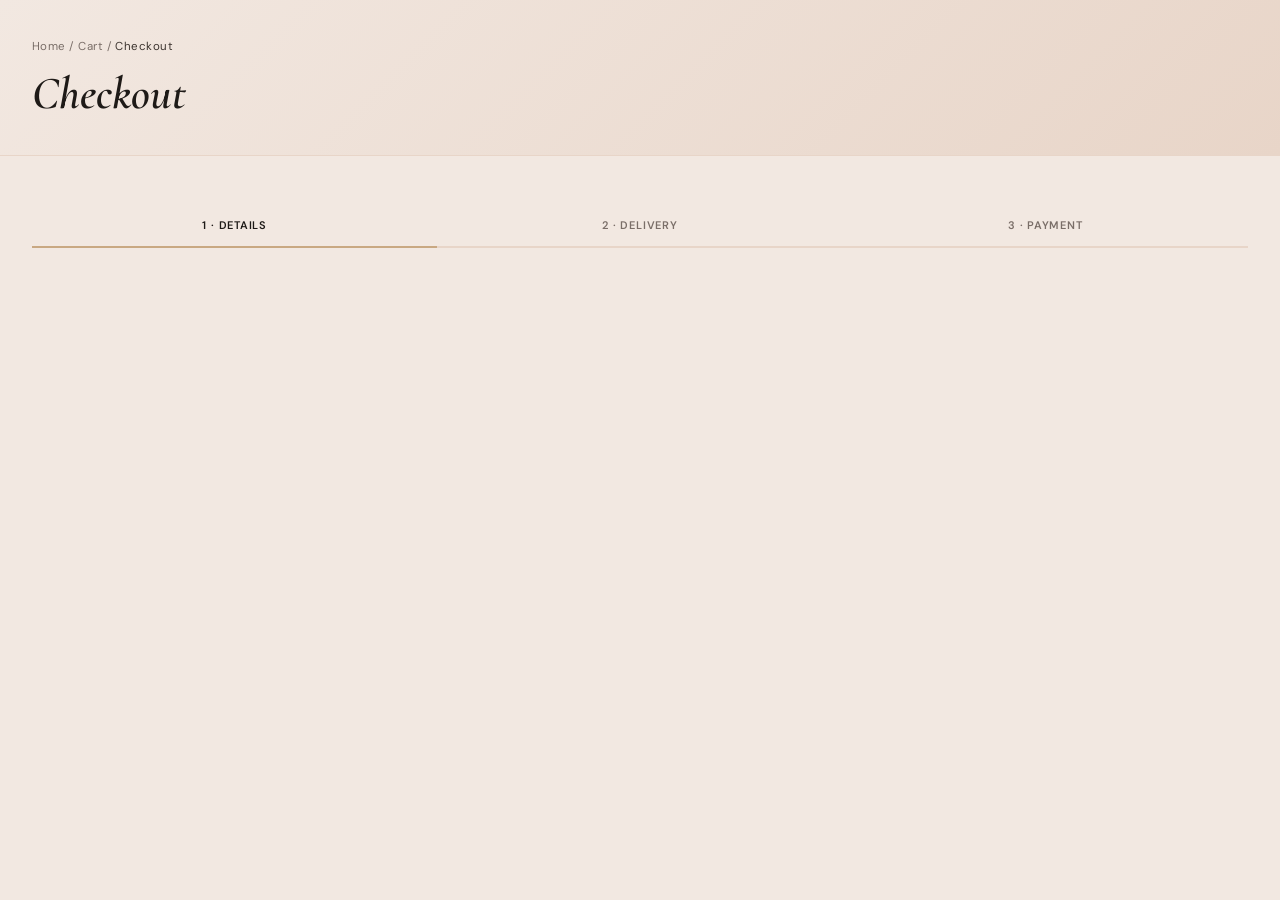
==== checkout.html @ ba0b03bd "Add files via upload" ====
<!DOCTYPE html>
<html lang="en">
<head>
  <meta charset="UTF-8" />
  <meta name="viewport" content="width=device-width, initial-scale=1.0" />
  <title>Checkout — House of Whiskers</title>
  <link rel="preconnect" href="https://fonts.googleapis.com" />
  <link rel="preconnect" href="https://fonts.gstatic.com" crossorigin />
  <link href="https://fonts.googleapis.com/css2?family=Cormorant+Garamond:ital,wght@0,400;0,500;0,600;0,700;1,400;1,600&family=DM+Sans:wght@300;400;500;600&display=swap" rel="stylesheet" />
  <link rel="stylesheet" href="styles.css" />
</head>
<body>
<div id="site-top"></div>

<div class="page-head"><div class="page-head-inner">
  <div class="crumbs"><a href="index.html">Home</a> / <a href="cart.html">Cart</a> / <span>Checkout</span></div>
  <h1 class="page-title">Checkout</h1>
</div></div>

<div class="section-pad">
  <div class="steps" id="steps">
    <div class="step on" id="step-1">1 · Details</div>
    <div class="step" id="step-2">2 · Delivery</div>
    <div class="step" id="step-3">3 · Payment</div>
  </div>
  <div id="coRoot"></div>
</div>

<div id="site-bottom"></div>
<script src="app.js"></script>
<script>
HOW.mountChrome();
const FREE_OVER = 149;
let step = 1;
let shipMethod = 'standard';
const SHIP = { standard:{label:'Standard',desc:'2–4 business days',price:9.95}, express:{label:'Express',desc:'1–2 business days',price:14.95} };

function totals(){
  const sub = HOW.cartSubtotal();
  let ship = SHIP[shipMethod].price;
  if(sub>=FREE_OVER && shipMethod==='standard') ship = 0;
  return { sub, ship, total: sub+ship };
}

function summaryCard(){
  const cart = HOW.getCart();
  const t = totals();
  const lines = cart.map(it=>{ const p=HOW.findProduct(it.id); return p?`<div class="summary-row"><span>${p.brand} ${p.name.split('—')[0].trim()} ×${it.qty}</span><span>${HOW.money(p.price*it.qty)}</span></div>`:''; }).join('');
  return `<div class="summary">
    <h3>Order Summary</h3>
    ${lines || '<p style="color:var(--mist);font-size:13px">Your cart is empty.</p>'}
    <div class="summary-row" style="border-top:1px solid var(--blush-mid);margin-top:8px;padding-top:12px"><span>Subtotal</span><span>${HOW.money(t.sub)}</span></div>
    <div class="summary-row"><span>Delivery (${SHIP[shipMethod].label})</span><span>${t.ship===0?'FREE':HOW.money(t.ship)}</span></div>
    <div class="summary-row total"><span>Total</span><span>${HOW.money(t.total)}</span></div>
  </div>`;
}

function render(){
  const cart = HOW.getCart();
  if(!cart.length){
    document.getElementById('coRoot').innerHTML = `<div class="empty-state"><div class="es-icon">🛒</div><p>Your cart is empty.</p><a href="shop.html" class="btn-primary" style="margin-top:16px">Start Shopping →</a></div>`;
    document.getElementById('steps').style.display='none';
    return;
  }
  [1,2,3].forEach(n=>{
    const el=document.getElementById('step-'+n);
    el.className='step'+(n===step?' on':n<step?' done':'');
  });

  let main = '';
  if(step===1){
    main = `<div class="block-card"><h3>Your details</h3>
      <div class="form-grid">
        <div class="field"><label>First name</label><input id="f_first" placeholder="Marnie" /></div>
        <div class="field"><label>Last name</label><input id="f_last" placeholder="Whiskerton" /></div>
        <div class="field full"><label>Email</label><input id="f_email" type="email" placeholder="you@example.com" /></div>
        <div class="field full"><label>Phone</label><input id="f_phone" placeholder="0400 000 000" /></div>
      </div>
      <button class="btn-primary btn-block" onclick="go(2)">Continue to delivery →</button>
    </div>`;
  } else if(step===2){
    main = `<div class="block-card"><h3>Delivery address</h3>
      <div class="form-grid">
        <div class="field full"><label>Street address</label><input id="f_addr" placeholder="1 Catnip Lane" /></div>
        <div class="field"><label>Suburb</label><input id="f_suburb" placeholder="Fitzroy" /></div>
        <div class="field"><label>State</label>
          <select id="f_state"><option>VIC</option><option>NSW</option><option>QLD</option><option>WA</option><option>SA</option><option>TAS</option><option>ACT</option><option>NT</option></select></div>
        <div class="field"><label>Postcode</label><input id="f_post" placeholder="3065" /></div>
      </div>
      <h3 style="margin-top:24px">Delivery method</h3>
      <div class="radio-row ${shipMethod==='standard'?'on':''}" onclick="setShip('standard')"><div><div class="rr-title">Standard</div><div class="rr-desc">2–4 business days</div></div><div class="rr-price">${HOW.cartSubtotal()>=FREE_OVER?'FREE':'$9.95'}</div></div>
      <div class="radio-row ${shipMethod==='express'?'on':''}" onclick="setShip('express')"><div><div class="rr-title">Express</div><div class="rr-desc">1–2 business days</div></div><div class="rr-price">$14.95</div></div>
      <div style="display:flex;gap:12px;margin-top:8px">
        <button class="btn-ghost" style="color:var(--ink);border-color:var(--blush-mid);flex:1;justify-content:center" onclick="go(1)">← Back</button>
        <button class="btn-primary" style="flex:2;justify-content:center" onclick="go(3)">Continue to payment →</button>
      </div>
    </div>`;
  } else {
    main = `<div class="block-card"><h3>Payment</h3>
      <p style="font-size:13px;color:var(--mist);margin-bottom:18px">This is a demo store — no card is charged and no details are stored.</p>
      <div class="form-grid">
        <div class="field full"><label>Card number</label><input placeholder="4242 4242 4242 4242" /></div>
        <div class="field"><label>Expiry</label><input placeholder="12 / 28" /></div>
        <div class="field"><label>CVC</label><input placeholder="123" /></div>
        <div class="field full"><label>Name on card</label><input placeholder="M Whiskerton" /></div>
      </div>
      <label style="display:flex;gap:10px;align-items:center;font-size:13px;color:var(--ink-soft);margin:6px 0 18px"><input type="checkbox" checked style="width:auto" /> Join the Whisker Club free and save up to 10% on this order</label>
      <div style="display:flex;gap:12px">
        <button class="btn-ghost" style="color:var(--ink);border-color:var(--blush-mid);flex:1;justify-content:center" onclick="go(2)">← Back</button>
        <button class="btn-primary" style="flex:2;justify-content:center" onclick="placeOrder()">Place Order · ${HOW.money(totals().total)} →</button>
      </div>
    </div>`;
  }

  document.getElementById('coRoot').innerHTML = `<div class="checkout-grid"><div>${main}</div>${summaryCard()}</div>`;
}

function go(n){ step=n; render(); window.scrollTo({top:0,behavior:'smooth'}); }
function setShip(m){ shipMethod=m; render(); }

async function placeOrder(){
  const btn = document.querySelector('.checkout-grid .btn-primary');
  // Save a pending order so the confirmation page can show details on return
  const order = { id: 'HOW' + Math.floor(100000+Math.random()*900000), total: totals().total, items: HOW.cartCount(), ship: SHIP[shipMethod].label };
  try { localStorage.setIt
---- styles.css ----
:root {
      --blush:    #F2E8E1;
      --blush-mid:#E8D5C8;
      --sand:     #C9A882;
      --sand-dk:  #A07850;
      --clay:     #8B5E3C;
      --ink:      #1E1A17;
      --ink-soft: #3D3530;
      --mist:     #7A6E68;
      --white:    #FFFFFF;
      --rose:     #D4796A;
      --leaf:     #3D6E52;
      --font-head:'Cormorant Garamond', Georgia, serif;
      --font-body:'DM Sans', system-ui, sans-serif;
    }
    *, *::before, *::after { box-sizing: border-box; margin: 0; padding: 0; }
    html { scroll-behavior: smooth; }
    body { font-family: var(--font-body); background: var(--blush); color: var(--ink); font-size: 15px; line-height: 1.65; }
    a { color: inherit; text-decoration: none; }
    img { display: block; width: 100%; height: 100%; object-fit: cover; }
    button { cursor: pointer; font-family: inherit; border: none; background: none; }

    /* ── ANNOUNCEMENT BAR ── */
    .announce {
      background: var(--ink);
      color: rgba(255,255,255,.7);
      font-size: 12px;
      letter-spacing: .05em;
      text-align: center;
      padding: 9px 16px;
      position: relative;
    }
    .announce strong { color: var(--sand); }
    .announce a { color: rgba(255,255,255,.7); text-decoration: underline; text-underline-offset: 3px; }

    /* ── UTIL BAR ── */
    .util-bar {
      background: var(--ink-soft);
      display: flex;
      justify-content: space-between;
      align-items: center;
      padding: 7px 32px;
      font-size: 11.5px;
      letter-spacing: .04em;
      color: rgba(255,255,255,.6);
    }
    .util-bar a { color: rgba(255,255,255,.6); transition: color .2s; }
    .util-bar a:hover { color: var(--sand); }
    .util-left, .util-right { display: flex; gap: 18px; align-items: center; }
    .util-pill {
      background: var(--sand-dk);
      color: #fff;
      font-size: 9.5px;
      font-weight: 600;
      letter-spacing: .1em;
      text-transform: uppercase;
      padding: 2px 7px;
      border-radius: 2px;
    }

    /* ── HEADER ── */
    .site-header {
      background: var(--white);
      position: sticky;
      top: 0;
      z-index: 900;
      box-shadow: 0 1px 0 var(--blush-mid), 0 4px 20px rgba(30,26,23,.06);
    }
    .header-inner {
      max-width: 1440px;
      margin: 0 auto;
      padding: 0 32px;
      height: 74px;
      display: flex;
      align-items: center;
      justify-content: space-between;
      gap: 24px;
    }

    /* Logo */
    .logo {
      display: flex;
      align-items: center;
      gap: 10px;
      flex-shrink: 0;
    }
    .logo-mark {
      width: 38px;
      height: 38px;
      background: var(--ink);
      border-radius: 50%;
      display: flex;
      align-items: center;
      justify-content: center;
      font-size: 18px;
    }
    .logo-text {
      display: flex;
      flex-direction: column;
      line-height: 1.1;
    }
    .logo-top {
      font-family: var(--font-head);
      font-size: 20px;
      font-weight: 600;
      color: var(--ink);
      letter-spacing: -.01em;
    }
    .logo-sub {
      font-size: 9px;
      letter-spacing: .18em;
      text-transform: uppercase;
      color: var(--sand-dk);
      font-weight: 500;
    }

    /* Nav */
    .main-nav { display: flex; list-style: none; }
    .main-nav > li { position: relative; }
    .main-nav > li > a {
      display: block;
      padding: 0 16px;
      height: 74px;
      line-height: 74px;
      font-size: 12.5px;
      font-weight: 500;
      letter-spacing: .07em;
      text-transform: uppercase;
      color: var(--ink-soft);
      transition: color .2s;
    }
    .main-nav > li > a:hover { color: var(--ink); }
    .main-nav > li > a::after {
      content: '';
      display: block;
      height: 2px;
      background: var(--sand);
      position: absolute;
      bottom: 0;
      left: 16px;
      right: 16px;
      transform: scaleX(0);
      transition: transform .25s;
    }
    .main-nav > li:hover > a::after { transform: scaleX(1); }

    /* Dropdown */
    .drop {
      position: absolute;
      top: 74px;
      left: -8px;
      background: var(--white);
      border-top: 2px solid var(--sand);
      box-shadow: 0 20px 48px rgba(30,26,23,.12);
      min-width: 210px;
      padding: 12px 0;
      display: none;
      z-index: 800;
    }
    .main-nav > li:hover .drop { display: block; }
    .drop-head {
      padding: 4px 20px 2px;
      font-size: 9.5px;
      font-weight: 600;
      letter-spacing: .14em;
      text-transform: uppercase;
      color: var(--mist);
    }
    .drop a {
      display: block;
      padding: 8px 20px;
      font-size: 13px;
      color: var(--ink-soft);
      transition: all .15s;
    }
    .drop a:hover { background: var(--blush); color: var(--ink); padding-left: 26px; }
    .drop hr { border: none; border-top: 1px solid var(--blush-mid); margin: 6px 0; }

    /* Actions */
    .header-actions { display: flex; align-items: center; gap: 6px; flex-shrink: 0; }
    .search-box {
      display: flex;
      align-items: center;
      gap: 8px;
      background: var(--blush);
      border: 1px solid var(--blush-mid);
      border-radius: 3px;
      padding: 7px 14px;
      transition: border-color .2s;
    }
    .search-box:focus-within { border-color: var(--sand); }
    .search-box input {
      border: none; background: transparent;
      font-size: 13px; font-family: inherit;
      color: var(--ink); outline: none; width: 180px;
    }
    .search-box input::placeholder { color: var(--mist); }
    .icon-btn {
      width: 38px; height: 38px;
      display: flex; align-items: center; justify-content: center;
      border-radius: 3px;
      color: var(--ink-soft);
      transition: all .2s;
      position: relative;
    }
    .icon-btn:hover { background: var(--blush); color: var(--ink); }
    .cart-count {
      position: absolute; top: 3px; right: 3px;
      background: var(--rose);
      color: #fff;
      font-size: 9px; font-weight: 700;
      width: 15px; height: 15px;
      border-radius: 50%;
      display: none;
      align-items: center; justify-content: center;
    }
    .cart-count.on { display: flex; }
    .hamburger { display: none; flex-direction: column; gap: 5px; padding: 9px; }
    .hamburger span { width: 21px; height: 1.5px; background: var(--ink); display: block; transition: all .3s; }

    /* ── DELIVERY BAR ── */
    .delivery-bar {
      background: var(--ink);
      display: flex;
      overflow-x: auto;
      scrollbar-width: none;
    }
    .delivery-bar::-webkit-scrollbar { display: none; }
    .d-item {
      flex: 1; min-width: 190px;
      display: flex; align-items: center; gap: 10px;
      padding: 12px 24px;
      border-right: 1px solid rgba(255,255,255,.07);
      cursor: pointer;
      transition: background .2s;
    }
    .d-item:hover { background: rgba(255,255,255,.04); }
    .d-icon { font-size: 18px; flex-shrink: 0; }
    .d-title {
      font-size: 11px; font-weight: 600;
      letter-spacing: .07em; text-transform: uppercase;
      color: var(--sand);
    }
    .d-desc { font-size: 11px; color: rgba(255,255,255,.45); margin-top: 1px; }

    /* ── HERO ── */
    .hero { position: relative; height: 580px; overflow: hidden; }
    .hero-track { display: flex; height: 100%; transition: transform .7s cubic-bezier(.4,0,.2,1); }
    .hero-slide {
      min-width: 100%; height: 100%;
      position: relative; display: flex; align-items: center;
    }
    .hero-img {
      position: absolute; inset: 0;
      background-size: cover;
      background-position: center;
    }
    /* Photo fallback gradients */
    .hero-img.slide-1 { background-image: url('images/sunglasses.jpg'), linear-gradient(135deg,#1E1A17 0%,#5C3D28 60%,#C9A882 100%); }
    .hero-img.slide-2 { background-image: url('images/kittens-sleeping.jpg'), linear-gradient(135deg,#2A2320 0%,#7A5C3A 60%,#C4A882 100%); }
    .hero-img.slide-3 { background-image: url('images/sweaters.jpg'), linear-gradient(135deg,#3D1E2A 0%,#884060 60%,#E8A0B0 100%); }
    .hero-shade {
      position: absolute; inset: 0;
      background: linear-gradient(to right, rgba(30,26,23,.78) 0%, rgba(30,26,23,.3) 55%, transparent 100%);
    }
    .hero-body {
      position: relative; z-index: 2;
      padding: 0 80px; max-width: 580px;
    }
    .hero-eyebrow {
      font-size: 10px; font-weight: 600;
      letter-spacing: .18em; text-transform: uppercase;
      color: var(--sand); margin-bottom: 14px;
      display: flex; align-items: center; gap: 10px;
    }
    .hero-eyebrow::before { content: ''; display: block; width: 28px; height: 1px; background: var(--sand); }
    .hero-h1 {
      font-family: var(--font-head);
      font-size: 58px; font-style: italic;
      line-height: 1.05; color: var(--white);
      margin-bottom: 18px; font-weight: 600;
    }
    .hero-p {
      font-size: 15px; color: rgba(255,255,255,.75);
      font-weight: 300; line-height: 1.7; margin-bottom: 30px;
    }
    .hero-ctas { display: flex; gap: 12px; flex-wrap: wrap; }
    .btn-primary {
      display: inline-flex; align-items: center; gap: 8px;
      background: var(--sand);
      color: var(--white);
      padding: 13px 28px;
      font-size: 12px; font-weight: 600;
      letter-spacing: .08em; text-transform: uppercase;
      transition: background .2s;
    }
    .btn-primary:hover { background: var(--sand-dk); }
    .btn-ghost {
      display: inline-flex; align-items: center; gap: 8px;
      border: 1px solid rgba(255,255,255,.4);
      color: var(--white);
      padding: 12px 28px;
      font-size: 12px; font-weight: 500;
      letter-spacing: .06em; text-transform: uppercase;
      transition: all .2s;
    }
    .btn-ghost:hover { background: rgba(255,255,255,.1); }
    .hero-dots {
      position: absolute; bottom: 28px; left: 80px;
      display: flex; gap: 7px; z-index: 3;
    }
    .hdot {
      width: 6px; height: 6px; border-radius: 50%;
      background: rgba(255,255,255,.35); cursor: pointer;
      transition: all .3s;
    }
    .hdot.on { background: var(--sand); width: 22px; border-radius: 3px; }
    .harr {
      position: absolute; top: 50%; transform: translateY(-50%);
      z-index: 3; width: 46px; height: 46px;
      display: flex; align-items: center; justify-content: center;
      background: rgba(255,255,255,.12); backdrop-filter: blur(6px);
      color: white; font-size: 20px; cursor: pointer;
      transition: background .2s;
    }
    .harr:hover { background: rgba(255,255,255,.22); }
    .hp { left: 20px; } .hn { right: 20px; }

    /* ── PET TABS ── */
    .pet-tabs-bar {
      background: var(--white);
      border-bottom: 1px solid var(--blush-mid);
    }
    .pet-tabs-inner {
      max-width: 1440px; margin: 0 auto;
      padding: 0 32px;
      display: flex; overflow-x: auto; scrollbar-width: none;
    }
    .pet-tabs-inner::-webkit-scrollbar { display: none; }
    .ptab {
      display: flex; flex-direction: column; align-items: center; gap: 3px;
      padding: 14px 22px;
      border-bottom: 2px solid transparent;
      cursor: pointer; transition: all .2s; white-space: nowrap;
    }
    .ptab:hover { border-bottom-color: var(--blush-mid); }
    .ptab.on { border-bottom-color: var(--sand); }
    .ptab-icon { font-size: 20px; }
    .ptab-label {
      font-size: 10.5px; font-weight: 600;
      letter-spacing: .07em; text-transform: uppercase;
      color: var(--mist);
    }
    .ptab.on .ptab-label { color: var(--ink); }

    /* ── SECTION WRAPPER ── */
    .sec { max-width: 1440px; margin: 0 auto; padding: 60px 32px; }
    .sec-sm { padding: 36px 32px; }
    .sec-head {
      display: flex; align-items: flex-end; justify-content: space-between;
      margin-bottom: 32px;
    }
    .sec-title {
      font-family: var(--font-head);
      font-size: 40px; font-weight: 600;
      color: var(--ink); margin-bottom: 4px;
    }
    .sec-sub { font-size: 14px; color: var(--mist); }
    .link-more {
      font-size: 11.5px; font-weight: 600;
      letter-spacing: .08em; text-transform: uppercase;
      color: var(--sand-dk);
      display: flex; align-items: center; gap: 5px;
      transition: gap .2s; white-space: nowrap; flex-shrink: 0;
    }
    .link-more:hover { gap: 9px; }

    /* ── QUICK CATS ── */
    .qgrid {
      display: grid;
      grid-template-columns: repeat(auto-fill, minmax(130px,1fr));
      gap: 14px;
    }
    .qcard {
      background: var(--white);
      border: 1px solid var(--blush-mid);
      padding: 18px 10px;
      display: flex; flex-direction: column; align-items: center; gap: 8px;
      text-align: center; cursor: pointer;
      transition: all .2s;
    }
    .qcard:hover {
      border-color: var(--sand);
      transform: translateY(-2px);
      box-shadow: 0 8px 24px rgba(30,26,23,.08);
    }
    .qcard-icon { font-size: 28px; }
    .qcard-name {
      font-size: 11px; font-weight: 600;
      letter-spacing: .05em; text-transform: uppercase;
      color: var(--ink-soft);
    }
    .qcard-ct { font-size: 10.5px; color: var(--mist); }

    /* ── PRODUCTS ── */
    .pgrid {
      display: grid;
      grid-template-columns: repeat(auto-fill, minmax(240px,1fr));
      gap: 22px;
    }
    .pcard {
      background: var(--white);
      border: 1px solid var(--blush-mid);
      position: relative; overflow: hidden;
      transition: all .25s;
    }
    .pcard:hover {
      border-color: var(--sand);
      transform: translateY(-3px);
      box-shadow: 0 14px 40px rgba(30,26,23,.1);
    }
    .pbadge {
      position: absolute; top: 10px; left: 10px; z-index: 2;
      font-size: 9px; font-weight: 700; letter-spacing: .1em; text-transform: uppercase;
      padding: 3px 7px;
    }
    .pbadge.dark { background: var(--ink); color: var(--blush); }
    .pbadge.rose { background: var(--rose); color: #fff; }
    .pbadge.leaf { background: var(--leaf); color: #fff; }
    .pwish {
      position: absolute; top: 8px; right: 8px; z-index: 2;
      width: 30px; height: 30px;
      border-radius: 50%; background: rgba(255,255,255,.9);
      display: flex; align-items: center; justify-content: center;
      font-size: 13px; opacity: 0; transition: opacity .2s;
    }
    .pcard:hover .pwish { opacity: 1; }
    .pimg {
      aspect-ratio: 1;
      background: var(--blush);
      display: flex; align-items: center; justify-content: center;
      font-size: 68px; overflow: hidden;
    }
    .pimg img { object-fit: contain; padding: 8px; }
    .pbody { padding: 16px; }
    .pbrand {
      font-size: 9.5px; font-weight: 600;
      letter-spacing: .12em; text-transform: uppercase;
      color: var(--sand-dk); margin-bottom: 4px;
    }
    .pname { font-size: 13.5px; font-weight: 500; line-height: 1.4; margin-bottom: 8px; }
    .pstars { display: flex; align-items: center; gap: 4px; margin-bottom: 9px; }
    .stars-row { color: var(--sand); font-size: 11px; letter-spacing: 1px; }
    .rcount { font-size: 10.5px; color: var(--mist); }
    .pprice { display: flex; align-items: baseline; gap: 7px; margin-bottom: 12px; flex-wrap: wrap; }
    .price-now { font-size: 17px; font-weight: 600; }
    .price-was { font-size: 12px; color: var(--mist); text-decoration: line-through; }
    .price-save { font-size: 11px; color: var(--leaf); font-weight: 500; }
    .btn-add {
      width: 100%; padding: 11px;
      background: var(--ink); color: var(--white);
      font-size: 11.5px; font-weight: 600;
      letter-spacing: .08em; text-transform: uppercase;
      transition: background .2s;
    }
    .btn-add:hover { background: var(--sand-dk); }
    .btn-add.added { background: var(--leaf); }

    /* ── LIFESTYLE BANNER ── */
    .life-grid {
      display: grid;
      grid-template-columns: 1fr 1fr;
      gap: 20px;
    }
    .life-tall { grid-row: span 2; }
    .life-card {
      position: relative; overflow: hidden;
      background: var(--blush-mid);
      display: flex; align-items: flex-end;
    }
    .life-card img,
    .life-card-bg {
      position: absolute; inset: 0;
      object-fit: cover; width: 100%; height: 100%;
      background-size: cover; background-position: center;
      transition: transform .5s;
    }
    .life-tall { min-height: 500px; }
    .life-short { min-height: 235px; }
    .life-card:hover img,
    .life-card:hover .life-card-bg { transform: scale(1.04); }
    .life-shade {
      position: absolute; inset: 0;
      background: linear-gradient(to top, rgba(30,26,23,.75) 0%, transparent 55%);
    }
    .life-copy {
      position: relative; z-index: 1; padding: 24px;
    }
    .life-tag {
      font-size: 9.5px; font-weight: 600;
      letter-spacing: .14em; text-transform: uppercase;
      color: var(--sand); margin-bottom: 6px;
    }
    .life-title {
      font-family: var(--font-head);
      font-size: 26px; font-style: italic;
      color: var(--white); margin-bottom: 10px; line-height: 1.2;
    }
    .life-cta {
      font-size: 11px; font-weight: 600;
      letter-spacing: .08em; text-transform: uppercase;
      color: var(--sand); display: flex; align-items: center; gap: 5px;
      transition: gap .2s;
    }
    .life-card:hover .life-cta { gap: 9px; }

    /* ── PHOTO FEATURE (The stars of the show) ── */
    .feature-strip {
      background: var(--ink);
      padding: 72px 32px;
    }
    .feature-inner {
      max-width: 1440px; margin: 0 auto;
      display: grid;
      grid-template-columns: 1fr 1fr;
      gap: 64px;
      align-items: center;
    }
    .feature-imgs {
      display: grid;
      grid-template-columns: 1fr 1fr;
      grid-template-rows: 1fr 1fr;
      gap: 10px;
      height: 480px;
    }
    .fimg {
      overflow: hidden;
      background: var(--ink-soft);
    }
    .fimg.tall { grid-row: span 2; }
    .fimg img,
    .fimg-bg {
      width: 100%; height: 100%;
      object-fit: cover;
      background-size: cover; background-position: center top;
      transition: transform .5s;
    }
    .fimg:hover img,
    .fimg:hover .fimg-bg { transform: scale(1.05); }
    .feature-copy { }
    .f-eyebrow {
      font-size: 10px; font-weight: 600;
      letter-spacing: .18em; text-transform: uppercase;
      color: var(--sand); margin-bottom: 16px;
      display: flex; align-items: center; gap: 10px;
    }
    .f-eyebrow::before { content:''; display:block; width:24px; height:1px; background:var(--sand); }
    .f-title {
      font-family: var(--font-head);
      font-size: 46px; font-style: italic; font-weight: 600;
      color: var(--white); line-height: 1.1; margin-bottom: 20px;
    }
    .f-body {
      font-size: 15px; color: rgba(255,255,255,.6);
      font-weight: 300; line-height: 1.8; margin-bottom: 28px;
    }
    .f-list { list-style: none; margin-bottom: 32px; }
    .f-list li {
      display: flex; align-items: center; gap: 10px;
      font-size: 14px; color: rgba(255,255,255,.7);
      padding: 7px 0; border-bottom: 1px solid rgba(255,255,255,.06);
    }
    .f-list li::before { content: '—'; color: var(--sand); font-size: 12px; }

    /* ── SERVICES DARK ── */
    .services-wrap {
      background: var(--ink-soft);
      padding: 72px 32px;
    }
    .services-inner { max-width: 1440px; margin: 0 auto; }
    .s-head { margin-bottom: 44px; }
    .s-eyebrow {
      font-size: 10px; font-weight: 600;
      letter-spacing: .16em; text-transform: uppercase;
      color: var(--sand); margin-bottom: 12px;
    }
    .s-title {
      font-family: var(--font-head);
      font-size: 42px; font-style: italic; font-weight: 600;
      color: var(--white); max-width: 480px; line-height: 1.15;
    }
    .s-desc { font-size: 15px; color: rgba(255,255,255,.5); font-weight: 300; margin-top: 10px; max-width: 520px; }
    .sgrid {
      display: grid;
      grid-template-columns: repeat(auto-fill, minmax(195px,1fr));
      gap: 2px;
    }
    .scard {
      background: rgba(255,255,255,.04);
      padding: 28px 22px;
      transition: background .2s; cursor: pointer;
    }
    .scard:hover { background: rgba(255,255,255,.08); }
    .scard-icon { font-size: 28px; margin-bottom: 14px; }
    .scard-name { font-size: 14px; font-weight: 600; color: var(--white); margin-bottom: 6px; }
    .scard-desc { font-size: 12.5px; color: rgba(255,255,255,.45); line-height: 1.6; }
    .scard-link {
      display: inline-flex; align-items: center; gap: 5px; margin-top: 12px;
      font-size: 10.5px; font-weight: 600; letter-spacing: .08em; text-transform: uppercase;
      color: var(--sand); transition: gap .2s;
    }
    .scard-link:hover { gap: 9px; }

    /* ── EXT SERVICES ── */
    .ext-grid {
      display: grid;
      grid-template-columns: repeat(auto-fill, minmax(150px,1fr));
      gap: 10px;
    }
    .ecard {
      background: var(--white);
      border: 1px solid var(--blush-mid);
      padding: 18px 12px;
      display: flex; flex-direction: column; align-items: center; gap: 7px;
      text-align: center; cursor: pointer;
      transition: all .2s;
    }
    .ecard:hover {
      border-color: var(--sand);
      transform: translateY(-2px);
      box-shadow: 0 8px 20px rgba(30,26,23,.07);
    }
    .ecard-icon { font-size: 26px; }
    .ecard-name { font-size: 11.5px; font-weight: 600; letter-spacing: .03em; color: var(--ink); }

    /* ── INSTAGRAM GRID ── */
    .ig-section { background: var(--white); padding: 1px 0; }
    .ig-grid {
      display: grid;
      grid-template-columns: repeat(6, 1fr);
      gap: 4px;
    }
    .ig-cell {
      aspect-ratio: 1;
      background: var(--blush);
      overflow: hidden; position: relative;
      cursor: pointer;
    }
    .ig-cell img,
    .ig-cell-bg {
      width: 100%; height: 100%;
      object-fit: cover;
      background-size: cover; background-position: center;
      transition: transform .4s;
    }
    .ig-cell:hover img,
    .ig-cell:hover .ig-cell-bg { transform: scale(1.08); }
    .ig-overlay {
      position: absolute; inset: 0;
      background: rgba(30,26,23,.5);
      display: flex; align-items: center; justify-content: center;
      opacity: 0; transition: opacity .3s;
      font-size: 22px; color: white;
    }
    .ig-cell:hover .ig-overlay { opacity: 1; }

    /* ── JOURNAL ── */
    .art-grid {
      display: grid;
      grid-template-columns: repeat(auto-fill, minmax(300px,1fr));
      gap: 22px;
    }
    .acard {
      background: var(--white);
      border: 1px solid var(--blush-mid);
      overflow: hidden;
      transition: all .25s; cursor: pointer;
    }
    .acard:hover {
      border-color: var(--sand);
      transform: translateY(-3px);
      box-shadow: 0 12px 36px rgba(30,26,23,.09);
    }
    .aimg {
      height: 210px;
      background: var(--blush-mid);
      overflow: hidden; position: relative;
      display: flex; align-items: center; justify-content: center;
      font-size: 60px;
    }
    .aimg img,
    .aimg-bg {
      position: absolute; inset: 0;
      object-fit: cover; width: 100%; height: 100%;
      background-size: cover; background-position: center;
    }
    .abody { padding: 20px; }
    .atag {
      font-size: 9.5px; font-weight: 600;
      letter-spacing: .12em; text-transform: uppercase;
      color: var(--sand-dk); margin-bottom: 7px;
    }
    .atitle {
      font-family: var(--font-head);
      font-size: 22px; color: var(--ink);
      margin-bottom: 8px; line-height: 1.25;
    }
    .aexcerpt { font-size: 13px; color: var(--mist); line-height: 1.65; }
    .afoot {
      display: flex; justify-content: space-between; align-items: center;
      padding: 13px 20px; border-top: 1px solid var(--blush-mid);
    }
    .ameta { font-size: 11px; color: var(--mist); }
    .aread { font-size: 11px; font-weight: 600; letter-spacing: .06em; text-transform: uppercase; color: var(--sand-dk); }

    /* ── TRUST ── */
    .trust-bg { background: var(--blush-mid); padding: 32px; }
    .trust-inner {
      max-width: 1440px; margin: 0 auto;
      display: grid; grid-template-columns: repeat(3,1fr); gap: 2px;
    }
    .tcard {
      background: var(--white); padding: 22px 24px;
      display: flex; align-items: center; gap: 16px;
    }
    .ticon { font-size: 30px; flex-shrink: 0; }
    .ttitle { font-size: 13.5px; font-weight: 600; margin-bottom: 2px; }
    .tdesc { font-size: 12px; color: var(--mist); line-height: 1.5; }

    /* ── NEWSLETTER ── */
    .nl-section {
      background: var(--sand);
      padding: 64px 32px; text-align: center;
    }
    .nl-eyebrow {
      font-size: 10px; font-weight: 600;
      letter-spacing: .16em; text-transform: uppercase;
      color: rgba(255,255,255,.7); margin-bottom: 10px;
    }
    .nl-title {
      font-family: var(--font-head);
      font-size: 42px; font-style: italic; font-weight: 600;
      color: var(--white); margin-bottom: 10px;
    }
    .nl-desc { font-size: 15px; color: rgba(255,255,255,.8); font-weight: 300; margin-bottom: 28px; }
    .nl-form { display: flex; max-width: 420px; margin: 0 auto; }
    .nl-form input {
      flex: 1; padding: 14px 16px;
      border: none; font-size: 13.5px; font-family: inherit;
      background: rgba(255,255,255,.92); color: var(--ink); outline: none;
    }
    .nl-form input::placeholder { color: var(--mist); }
    .nl-form button {
      padding: 14px 22px;
      background: var(--ink); color: var(--white);
      font-size: 11.5px; font-weight: 600;
      letter-spacing: .08em; text-transform: uppercase;
      transition: background .2s;
    }
    .nl-form button:hover { background: var(--ink-soft); }

    /* ── FOOTER ── */
    footer { background: var(--ink); color: rgba(255,255,255,.6); padding: 60px 32px 28px; }
    .foot-inner { max-width: 1440px; margin: 0 auto; }
    .foot-top {
      display: grid;
      grid-template-columns: 2.2fr 1fr 1fr 1fr 1fr;
      gap: 48px;
      padding-bottom: 44px;
      border-bottom: 1px solid rgba(255,255,255,.08);
      margin-bottom: 28px;
    }
    .foot-brand { }
    .foot-logo {
      font-family: var(--font-head);
      font-size: 26px; font-style: italic; font-weight: 600;
      color: var(--white); margin-bottom: 6px;
    }
    .foot-url {
      font-size: 11px; color: var(--sand);
      letter-spacing: .06em; margin-bottom: 14px;
    }
    .foot-tagline { font-size: 13px; color: rgba(255,255,255,.45); font-weight: 300; line-height: 1.7; margin-bottom: 20px; }
    .socials { display: flex; gap: 8px; }
    .sbtn {
      width: 34px; height: 34px; border-radius: 50%;
      border: 1px solid rgba(255,255,255,.14);
      display: flex; align-items: center; justify-content: center;
      font-size: 13px; transition: all .2s;
    }
    .sbtn:hover { border-color: var(--sand); background: rgba(201,168,130,.1); }
    .foot-col h4 {
      font-size: 10px; font-weight: 600;
      letter-spacing: .12em; text-transform: uppercase;
      color: var(--white); margin-bottom: 14px;
    }
    .foot-col ul { list-style: none; }
    .foot-col li { margin-bottom: 8px; }
    .foot-col a {
      font-size: 12.5px; color: rgba(255,255,255,.5);
      transition: color .2s;
    }
    .foot-col a:hover { color: var(--sand); }
    .foot-bottom {
      display: flex; justify-content: space-between; align-items: center;
      font-size: 11.5px; color: rgba(255,255,255,.3); flex-wrap: wrap; gap: 10px;
    }
    .foot-legal { display: flex; gap: 18px; flex-wrap: wrap; }
    .foot-legal a { color: rgba(255,255,255,.3); transition: color .2s; }
    .foot-legal a:hover { color: rgba(255,255,255,.6); }

    /* ── CART DRAWER ── */
    .cart-overlay {
      position: fixed; inset: 0;
      background: rgba(30,26,23,.5);
      z-index: 1090; opacity: 0; pointer-events: none; transition: opacity .3s;
    }
    .cart-overlay.on { opacity: 1; pointer-events: all; }
    .cart-drawer {
      position: fixed; top: 0; right: 0; bottom: 0; width: 390px;
      background: var(--white); z-index: 1091;
      display: flex; flex-direction: column;
      transform: translateX(100%);
      transition: transform .35s cubic-bezier(.4,0,.2,1);
    }
    .cart-drawer.on { transform: translateX(0); }
    .cart-hd {
      display: flex; align-items: center; justify-content: space-between;
      padding: 18px 22px; border-bottom: 1px solid var(--blush-mid);
    }
    .cart-hd h3 {
      font-family: var(--font-head); font-size: 24px; font-style: italic;
    }
    .cart-x { width: 34px; height: 34px; display: flex; align-items: center; justify-content: center; font-size: 20px; color: var(--mist); }
    .cart-x:hover { color: var(--ink); }
    .cart-bd { flex: 1; overflow-y: auto; padding: 20px 22px; }
    .cart-empty-s { text-align: center; padding: 52px 20px; color: var(--mist); }
    .cart-empty-s .ci { font-size: 44px; margin-bottom: 14px; }
    .ci-row {
      display: flex; gap: 12px; padding: 14px 0;
      border-bottom: 1px solid var(--blush-mid);
    }
    .ci-thumb {
      width: 60px; height: 60px; flex-shrink: 0;
      background: var(--blush);
      display: flex; align-items: center; justify-content: center;
      font-size: 26px;
    }
    .ci-info { flex: 1; }
    .ci-name { font-size: 13px; font-weight: 500; margin-bottom: 3px; }
    .ci-price { font-size: 14px; font-weight: 600; }
    .ci-qty { display: flex; align-items: center; gap: 9px; margin-top: 5px; }
    .qbtn {
      width: 22px; height: 22px;
      border: 1px solid var(--blush-mid);
      display: flex; align-items: center; justify-content: center;
      font-size: 13px; color: var(--ink-soft);
      transition: all .15s;
    }
    .qbtn:hover { border-color: var(--sand); color: var(--sand-dk); }
    .qn { font-size: 13px; font-weight: 500; min-width: 18px; text-align: center; }
    .ci-rm { font-size: 11.5px; color: var(--mist); text-decoration: underline; margin-left: 6px; cursor: pointer; }
    .cart-ft {
      padding: 18px 22px; border-top: 1px solid var(--blush-mid);
    }
    .cart-total-row {
      display: flex; justify-content: space-between; align-items: center;
      margin-bottom: 14px;
    }
    .ct-lbl { font-size: 13px; color: var(--mist); }
    .ct-val { font-size: 20px; font-weight: 600; }
    .btn-chk {
      width: 100%; padding: 14px;
      background: var(--ink); color: var(--white);
      font-size: 12px; font-weight: 600;
      letter-spacing: .08em; text-transform: uppercase;
      margin-bottom: 9px; transition: background .2s;
    }
    .btn-chk:hover { background: var(--sand-dk); }
    .btn-cont {
      width: 100%; padding: 11px;
      border: 1px solid var(--blush-mid);
      font-size: 12px; font-weight: 500;
      letter-spacing: .05em; text-transform: uppercase;
      color: var(--ink-soft); transition: all .2s;
    }
    .btn-cont:hover { border-color: var(--ink); color: var(--ink); }

    /* ── MOBILE ── */
    .mob-ov {
      position: fixed; inset: 0;
      background: rgba(30,26,23,.5);
      z-index: 870; opacity: 0; pointer-events: none; transition: opacity .3s;
    }
    .mob-ov.on { opacity: 1; pointer-events: all; }
    .mob-nav {
      position: fixed; top: 0; left: 0; bottom: 0; width: 280px;
      background: var(--white); z-index: 871;
      transform: translateX(-100%); transition: transform .35s cubic-bezier(.4,0,.2,1);
      overflow-y: auto; padding: 24px 0;
    }
    .mob-nav.on { transform: translateX(0); }
    .mob-logo {
      font-family: var(--font-head); font-size: 20px; font-style: italic; font-weight: 600;
      padding: 0 18px 18px; border-bottom: 1px solid var(--blush-mid); margin-bottom: 8px;
    }
    .mob-nav a {
      display: block; padding: 12px 18px;
      font-size: 14px; color: var(--ink-soft);
      border-bottom: 1px solid var(--blush);
      transition: background .15s;
    }
    .mob-nav a:hover { background: var(--blush); }

    /* ── TOAST ── */
    .toast {
      position: fixed; bottom: 22px; left: 50%;
      transform: translateX(-50%) translateY(70px);
      background: var(--ink); color: var(--white);
      padding: 11px 22px;
      font-size: 13px; font-weight: 500;
      border-left: 3px solid var(--sand);
      z-index: 2000; white-space: nowrap;
      transition: transform .4s cubic-bezier(.4,0,.2,1);
    }
    .toast.on { transform: translateX(-50%) translateY(0); }

    /* ── RESPONSIVE ── */
    @media (max-width: 1024px) {
      .main-nav { display: none; }
      .hamburger { display: flex; }
      .foot-top { grid-template-columns: 1fr 1fr; gap: 28px; }
      .feature-inner { grid-template-columns: 1fr; }
      .feature-imgs { height: 360px; }
    }
    @media (max-width: 768px) {
      .hero { height: 460px; }
      .hero-h1 { font-size: 40px; }
      .hero-body { padding: 0 28px; }
      .hero-dots { left: 28px; }
      .life-grid { grid-template-columns: 1fr; }
      .life-tall { grid-row: auto; }
      .ig-grid { grid-template-columns: repeat(3,1fr); }
      .trust-inner { grid-template-columns: 1fr; }
      .nl-form { flex-direction: column; }
      .foot-top { grid-template-columns: 1fr; gap: 20px; }
      .search-box { display: none; }
      .util-bar .util-right { display: none; }
    }

/* ════════════════════════════════════════════════════════════
   ADDED — MULTI-PAGE COMPONENTS
   ════════════════════════════════════════════════════════════ */

/* ── PAGE HEADER / BREADCRUMB ── */
.page-head {
  background: linear-gradient(135deg, var(--blush) 0%, var(--blush-mid) 100%);
  border-bottom: 1px solid var(--blush-mid);
}
.page-head-inner { max-width: 1440px; margin: 0 auto; padding: 38px 32px; }
.crumbs { font-size: 11.5px; letter-spacing: .04em; color: var(--mist); margin-bottom: 12px; }
.crumbs a { color: var(--mist); }
.crumbs a:hover { color: var(--sand-dk); }
.crumbs span { color: var(--ink-soft); }
.page-title {
  font-family: var(--font-head); font-size: 46px; font-weight: 600;
  font-style: italic; color: var(--ink); line-height: 1.05;
}
.page-lead { font-size: 15px; color: var(--mist); max-width: 620px; margin-top: 10px; font-weight: 300; }

/* ── LAYOUT WITH SIDEBAR (shop) ── */
.shop-layout { display: grid; grid-template-columns: 230px 1fr; gap: 38px; }
.shop-aside { }
.filter-block { margin-bottom: 28px; }
.filter-block h4 {
  font-size: 10.5px; font-weight: 600; letter-spacing: .12em; text-transform: uppercase;
  color: var(--ink); margin-bottom: 12px; padding-bottom: 9px; border-bottom: 1px solid var(--blush-mid);
}
.filter-link {
  display: flex; justify-content: space-between; align-items: center;
  padding: 6px 0; font-size: 13px; color: var(--ink-soft); cursor: pointer; transition: color .15s;
}
.filter-link:hover { color: var(--sand-dk); }
.filter-link.on { color: var(--sand-dk); font-weight: 600; }
.filter-link .fcount { font-size: 11px; color: var(--mist); }
.shop-main { }
.shop-toolbar {
  display: flex; justify-content: space-between; align-items: center;
  margin-bottom: 22px; flex-wrap: wrap; gap: 12px;
}
.shop-count { font-size: 13px; color: var(--mist); }
.shop-sort { display: flex; align-items: center; gap: 8px; }
.shop-sort select {
  font-family: inherit; font-size: 12.5px; padding: 8px 12px;
  border: 1px solid var(--blush-mid); background: var(--white); color: var(--ink); border-radius: 3px;
}

/* ── PRODUCT DETAIL ── */
.pd-wrap { display: grid; grid-template-columns: 1fr 1fr; gap: 56px; align-items: flex-start; }
.pd-gallery { }
.pd-main-img {
  aspect-ratio: 1; background: var(--white); border: 1px solid var(--blush-mid);
  display: flex; align-items: center; justify-content: center; font-size: 150px;
  overflow: hidden; margin-bottom: 12px;
}
.pd-main-img img { object-fit: contain; padding: 24px; }
.pd-thumbs { display: grid; grid-template-columns: repeat(4,1fr); gap: 10px; }
.pd-thumb {
  aspect-ratio: 1; background: var(--white); border: 1px solid var(--blush-mid);
  display: flex; align-items: center; justify-content: center; font-size: 34px; cursor: pointer; transition: border-color .2s;
}
.pd-thumb:hover, .pd-thumb.on { border-color: var(--sand); }
.pd-info { }
.pd-brand { font-size: 11px; font-weight: 600; letter-spacing: .12em; text-transform: uppercase; color: var(--sand-dk); margin-bottom: 8px; }
.pd-name { font-family: var(--font-head); font-size: 36px; font-weight: 600; line-height: 1.15; margin-bottom: 14px; }
.pd-rate { display: flex; align-items: center; gap: 8px; margin-bottom: 18px; }
.pd-price-row { display: flex; align-items: baseline; gap: 12px; margin-bottom: 6px; flex-wrap: wrap; }
.pd-price { font-size: 30px; font-weight: 600; }
.pd-was { font-size: 16px; color: var(--mist); text-decoration: line-through; }
.pd-save-pill { font-size: 11px; font-weight: 700; letter-spacing: .05em; text-transform: uppercase; background: var(--rose); color: #fff; padding: 3px 8px; }
.pd-member { font-size: 13px; color: var(--leaf); margin-bottom: 22px; }
.pd-desc { font-size: 14.5px; color: var(--ink-soft); line-height: 1.8; margin-bottom: 24px; }
.pd-qty-row { display: flex; align-items: center; gap: 16px; margin-bottom: 20px; }
.pd-qty { display: flex; align-items: center; border: 1px solid var(--blush-mid); }
.pd-qty button { width: 40px; height: 44px; font-size: 18px; color: var(--ink-soft); }
.pd-qty button:hover { background: var(--blush); }
.pd-qty span { min-width: 44px; text-align: center; font-weight: 600; }
.pd-actions { display: flex; gap: 12px; margin-bottom: 28px; }
.pd-actions .btn-primary { flex: 1; justify-content: center; padding: 16px; }
.pd-meta-list { list-style: none; border-top: 1px solid var(--blush-mid); padding-top: 20px; }
.pd-meta-list li { display: flex; gap: 10px; font-size: 13px; color: var(--ink-soft); padding: 6px 0; }
.pd-meta-list li b { color: var(--ink); }
.pd-tabs { border-top: 1px solid var(--blush-mid); margin-top: 56px; padding-top: 40px; }
.pd-tabs-nav { display: flex; gap: 28px; border-bottom: 1px solid var(--blush-mid); margin-bottom: 24px; }
.pd-tabs-nav button {
  padding: 0 0 14px; font-size: 13px; font-weight: 600; letter-spacing: .06em; text-transform: uppercase;
  color: var(--mist); border-bottom: 2px solid transparent; margin-bottom: -1px;
}
.pd-tabs-nav button.on { color: var(--ink); border-bottom-color: var(--sand); }
.pd-panel { display: none; font-size: 14px; color: var(--ink-soft); line-height: 1.8; max-width: 760px; }
.pd-panel.on { display: block; }
.review { border-bottom: 1px solid var(--blush-mid); padding: 16px 0; }
.review-top { display: flex; justify-content: space-between; margin-bottom: 6px; }
.review-name { font-weight: 600; color: var(--ink); font-size: 13px; }

/* ── CART PAGE ── */
.cartpage { display: grid; grid-template-columns: 1fr 360px; gap: 40px; align-items: flex-start; }
.cart-line {
  display: grid; grid-template-columns: 90px 1fr auto; gap: 18px; align-items: center;
  padding: 20px 0; border-bottom: 1px solid var(--blush-mid);
}
.cart-line-img { width: 90px; height: 90px; background: var(--white); border: 1px solid var(--blush-mid); display: flex; align-items: center; justify-content: center; font-size: 40px; }
.cart-line-brand { font-size: 10px; font-weight: 600; letter-spacing: .1em; text-transform: uppercase; color: var(--sand-dk); }
.cart-line-name { font-size: 14.5px; font-weight: 500; margin: 3px 0 8px; }
.cart-line-ctrls { display: flex; align-items: center; gap: 16px; }
.cart-line-price { font-size: 17px; font-weight: 600; text-align: right; }
.cart-rm-link { font-size: 12px; color: var(--mist); text-decoration: underline; cursor: pointer; }
.summary {
  background: var(--white); border: 1px solid var(--blush-mid); padding: 26px;
  position: sticky; top: 96px;
}
.summary h3 { font-family: var(--font-head); font-size: 24px; margin-bottom: 18px; }
.summary-row { display: flex; justify-content: space-between; font-size: 13.5px; color: var(--ink-soft); padding: 7px 0; }
.summary-row.total { border-top: 1px solid var(--blush-mid); margin-top: 8px; padding-top: 14px; font-size: 18px; font-weight: 600; color: var(--ink); }
.summary .btn-primary { width: 100%; justify-content: center; margin-top: 18px; padding: 15px; }
.ship-note { font-size: 12px; color: var(--mist); margin-top: 12px; text-align: center; }
.progress-ship { background: var(--blush); border-radius: 20px; height: 7px; overflow: hidden; margin: 8px 0 4px; }
.progress-ship i { display: block; height: 100%; background: var(--leaf); border-radius: 20px; transition: width .4s; }

/* ── FORMS / CHECKOUT ── */
.form-grid { display: grid; grid-template-columns: 1fr 1fr; gap: 16px; }
.field { display: flex; flex-direction: column; gap: 6px; margin-bottom: 16px; }
.field.full { grid-column: 1 / -1; }
.field label { font-size: 11.5px; font-weight: 600; letter-spacing: .06em; text-transform: uppercase; color: var(--ink-soft); }
.field input, .field select, .field textarea {
  font-family: inherit; font-size: 14px; padding: 12px 14px;
  border: 1px solid var(--blush-mid); background: var(--white); color: var(--ink); border-radius: 3px; outline: none; transition: border-color .2s;
}
.field input:focus, .field select:focus, .field textarea:focus { border-color: var(--sand); }
.checkout-grid { display: grid; grid-template-columns: 1fr 380px; gap: 44px; align-items: flex-start; }
.steps { display: flex; gap: 0; margin-bottom: 32px; }
.step { flex: 1; text-align: center; font-size: 11px; font-weight: 600; letter-spacing: .07em; text-transform: uppercase; color: var(--mist); padding-bottom: 12px; border-bottom: 2px solid var(--blush-mid); }
.step.on { color: var(--ink); border-bottom-color: var(--sand); }
.step.done { color: var(--leaf); border-bottom-color: var(--leaf); }
.block-card { background: var(--white); border: 1px solid var(--blush-mid); padding: 28px; margin-bottom: 22px; }
.block-card h3 { font-family: var(--font-head); font-size: 24px; margin-bottom: 18px; }
.radio-row { display: flex; gap: 12px; align-items: center; padding: 14px 16px; border: 1px solid var(--blush-mid); margin-bottom: 10px; cursor: pointer; transition: border-color .2s; }
.radio-row:hover { border-color: var(--sand); }
.radio-row.on { border-color: var(--sand); background: var(--blush); }
.radio-row .rr-title { font-size: 14px; font-weight: 500; }
.radio-row .rr-desc { font-size: 12px; color: var(--mist); }
.radio-row .rr-price { margin-left: auto; font-weight: 600; }

/* ── CONFIRMATION ── */
.confirm-hero { text-align: center; max-width: 600px; margin: 0 auto; padding: 30px 0; }
.confirm-check { width: 78px; height: 78px; border-radius: 50%; background: var(--leaf); color: #fff; display: flex; align-items: center; justify-content: center; font-size: 40px; margin: 0 auto 22px; }

/* ── ARTICLE ── */
.article-body { max-width: 720px; margin: 0 auto; }
.article-body .lead { font-size: 19px; line-height: 1.6; color: var(--ink-soft); font-weight: 300; margin-bottom: 28px; }
.article-body h2 { font-family: var(--font-head); font-size: 30px; margin: 36px 0 14px; }
.article-body p { font-size: 16px; line-height: 1.85; color: var(--ink-soft); margin-bottom: 20px; }
.article-body ul { margin: 0 0 20px 22px; }
.article-body li { font-size: 16px; line-height: 1.8; color: var(--ink-soft); margin-bottom: 8px; }
.article-hero-img { height: 420px; background: var(--blush-mid); background-size: cover; background-position: center; margin-bottom: 36px; }
.pull { border-left: 3px solid var(--sand); padding: 4px 0 4px 22px; margin: 28px 0; font-family: var(--font-head); font-size: 24px; font-style: italic; color: var(--ink); }

/* ── GENERIC CONTENT ── */
.content-narrow { max-width: 820px; margin: 0 auto; }
.content-narrow h2 { font-family: var(--font-head); font-size: 32px; margin: 34px 0 14px; }
.content-narrow h3 { font-size: 16px; font-weight: 600; margin: 22px 0 8px; }
.content-narrow p { font-size: 15px; line-height: 1.85; color: var(--ink-soft); margin-bottom: 16px; }
.content-narrow ul { margin: 0 0 18px 22px; }
.content-narrow li { font-size: 15px; line-height: 1.8; color: var(--ink-soft); margin-bottom: 7px; }

/* ── FAQ / ACCORDION ── */
.faq { border-bottom: 1px solid var(--blush-mid); }
.faq-q { display: flex; justify-content: space-between; align-items: center; padding: 18px 0; font-size: 15.5px; font-weight: 500; cursor: pointer; }
.faq-q span { font-size: 22px; color: var(--sand-dk); transition: transform .2s; }
.faq.on .faq-q span { transform: rotate(45deg); }
.faq-a { max-height: 0; overflow: hidden; transition: max-height .3s; }
.faq-a p { font-size: 14px; color: var(--mist); line-height: 1.75; padding-bottom: 18px; }

/* ── DASH / ACCOUNT ── */
.dash-grid { display: grid; grid-template-columns: 240px 1fr; gap: 38px; align-items: flex-start; }
.dash-nav { background: var(--white); border: 1px solid var(--blush-mid); }
.dash-nav a { display: block; padding: 13px 18px; font-size: 13.5px; color: var(--ink-soft); border-bottom: 1px solid var(--blush); }
.dash-nav a:hover, .dash-nav a.on { background: var(--blush); color: var(--ink); }
.stat-row { display: grid; grid-template-columns: repeat(3,1fr); gap: 16px; margin-bottom: 28px; }
.stat-card { background: var(--white); border: 1px solid var(--blush-mid); padding: 22px; }
.stat-num { font-family: var(--font-head); font-size: 34px; color: var(--ink); }
.stat-lbl { font-size: 12px; color: var(--mist); letter-spacing: .04em; }
.order-row { background: var(--white); border: 1px solid var(--blush-mid); padding: 18px 22px; margin-bottom: 12px; display: flex; justify-content: space-between; align-items: center; flex-wrap: wrap; gap: 10px; }
.tag-pill { font-size: 10px; font-weight: 700; letter-spacing: .06em; text-transform: uppercase; padding: 3px 9px; border-radius: 3px; }
.tag-pill.green { background: #E3F0E8; color: var(--leaf); }
.tag-pill.amber { background: #F6E9D6; color: var(--sand-dk); }

/* ── AUTH ── */
.auth-card { max-width: 420px; margin: 0 auto; background: var(--white); border: 1px solid var(--blush-mid); padding: 36px; }
.auth-card h2 { font-family: var(--font-head); font-size: 30px; margin-bottom: 6px; }
.auth-switch { font-size: 13px; color: var(--mist); margin-top: 18px; text-align: center; }
.auth-switch a { color: var(--sand-dk); font-weight: 600; }

/* ── MISC ── */
.btn-block { width: 100%; justify-content: center; }
.section-pad { max-width: 1440px; margin: 0 auto; padding: 60px 32px; }
.empty-state { text-align: center; padding: 70px 20px; color: var(--mist); }
.empty-state .es-icon { font-size: 54px; margin-bottom: 16px; }
.two-col-feat { display: grid; grid-template-columns: repeat(3,1fr); gap: 22px; }
.feat-box { background: var(--white); border: 1px solid var(--blush-mid); padding: 26px; }
.feat-box .fb-icon { font-size: 30px; margin-bottom: 12px; }
.feat-box h3 { font-size: 15px; font-weight: 600; margin-bottom: 6px; }
.feat-box p { font-size: 13px; color: var(--mist); line-height: 1.6; }

@media (max-width: 1024px) {
  .shop-layout { grid-template-columns: 1fr; }
  .shop-aside { display: none; }
  .pd-wrap { grid-template-columns: 1fr; gap: 32px; }
  .cartpage { grid-template-columns: 1fr; }
  .checkout-grid { grid-template-columns: 1fr; }
  .dash-grid { grid-template-columns: 1fr; }
  .two-col-feat { grid-template-columns: 1fr; }
  .stat-row { grid-template-columns: 1fr; }
}
@media (max-width: 768px) {
  .page-title { font-size: 34px; }
  .form-grid { grid-template-columns: 1fr; }
  .pd-name { font-size: 28px; }
}
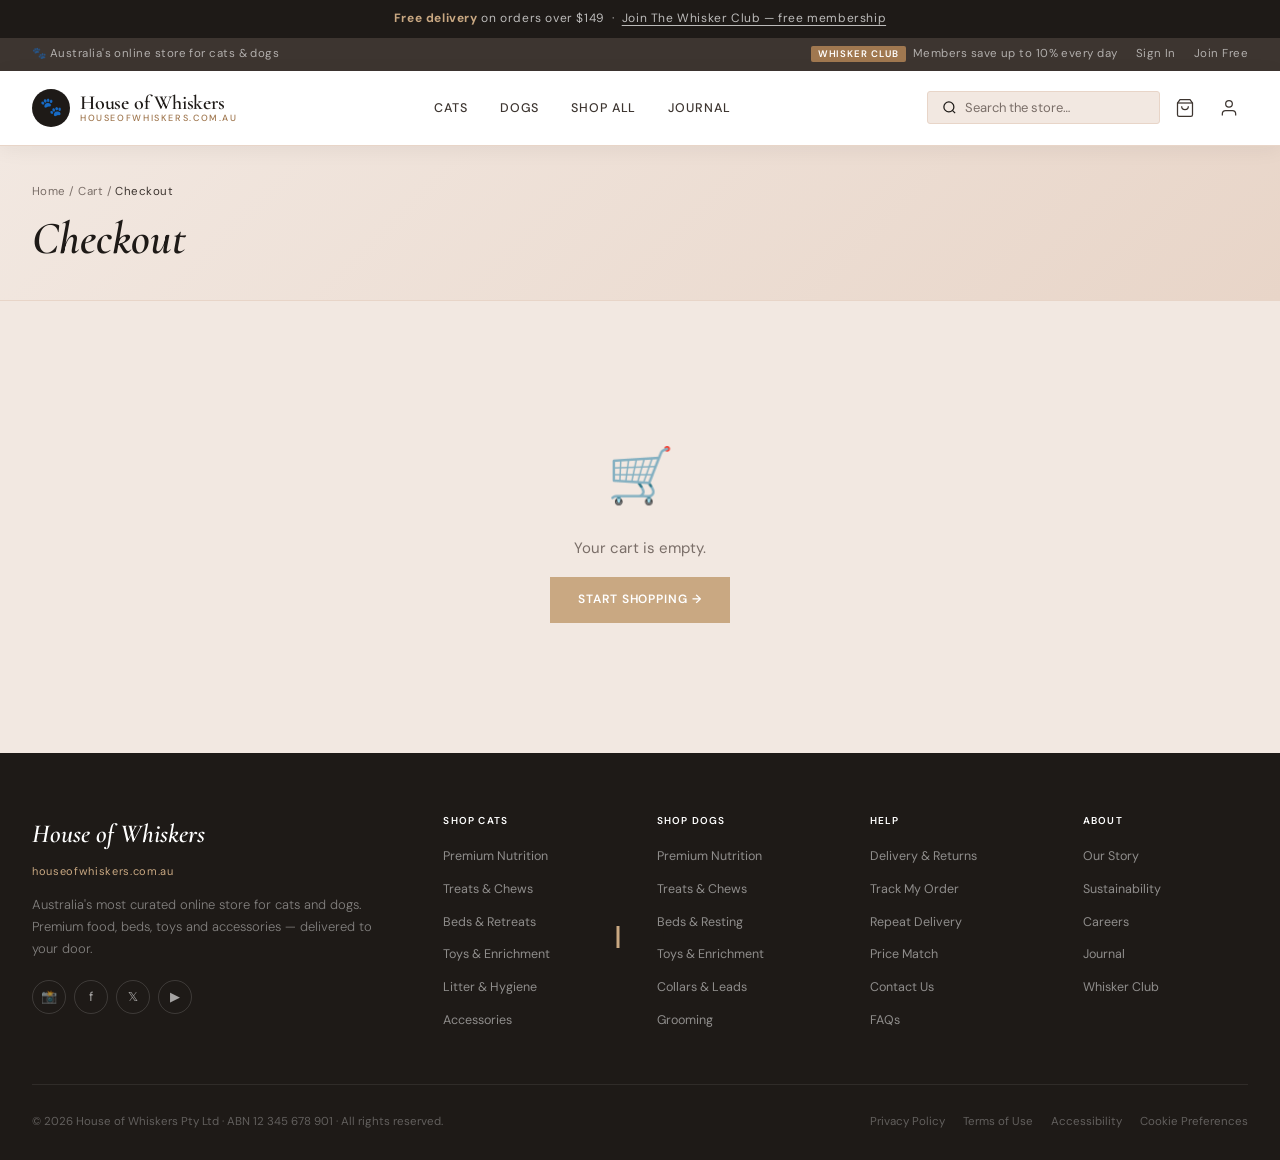
==== commit 6c2c17c7: "Add files via upload" ====
--- a/checkout.html
+++ b/checkout.html
@@ -122,4 +122,33 @@
   const btn = document.querySelector('.checkout-grid .btn-primary');
   // Save a pending order so the confirmation page can show details on return
   const order = { id: 'HOW' + Math.floor(100000+Math.random()*900000), total: totals().total, items: HOW.cartCount(), ship: SHIP[shipMethod].label };
-  try { localStorage.setIt+  try { localStorage.setItem('how_last_order', JSON.stringify(order)); } catch(e){}
+
+  // Try the real Stripe checkout via the Netlify function
+  if (btn){ btn.textContent = 'Redirecting to secure payment\u2026'; btn.style.pointerEvents='none'; }
+  try {
+    const res = await fetch('/.netlify/functions/create-checkout', {
+      method: 'POST',
+      headers: { 'Content-Type': 'application/json' },
+      body: JSON.stringify({ items: HOW.getCart(), shipping: shipMethod })
+    });
+    if (res.ok) {
+      const data = await res.json();
+      if (data && data.url) { location.href = data.url; return; }
+    } else if (res.status === 503) {
+      HOW.toast('Payments not live yet \u2014 showing demo confirmation.');
+    } else {
+      HOW.toast('Payment could not start. Please try again.');
+    }
+  } catch (e) {
+    HOW.toast('Network issue starting payment \u2014 showing demo confirmation.');
+  }
+
+  // Fallback (Stripe not configured / unreachable): keep the demo flow working
+  HOW.clearCart();
+  location.href = 'confirmation.html';
+}
+render();
+</script>
+</body>
+</html>
